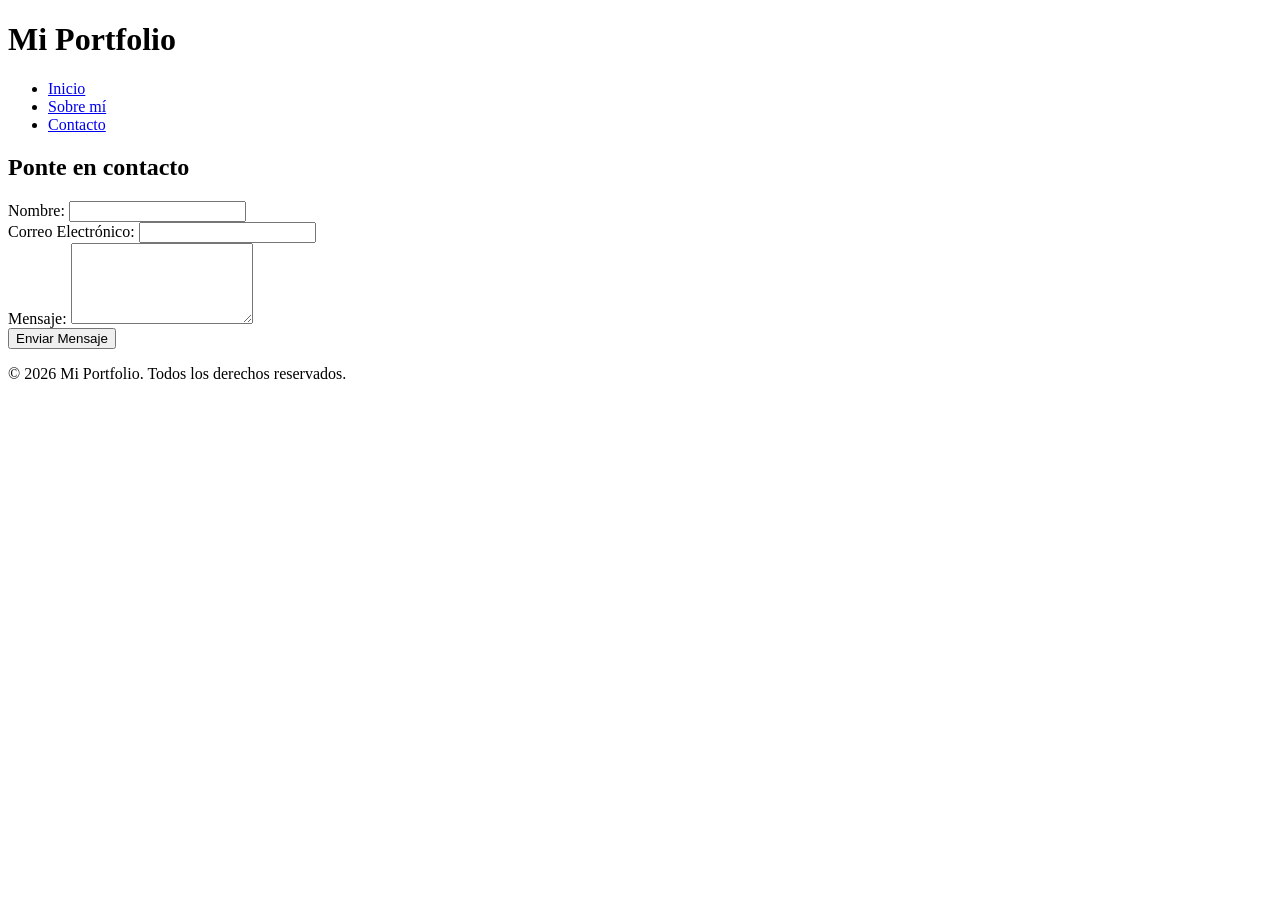
==== contacto.html @ b2cea7e1 "Añadido README.md, contacto.html y formularios.scss" ====
<!DOCTYPE html>
    <html lang="es">
    <head>
    <meta charset="UTF-8">
    <meta name="viewport" content="width=device-width, initial-scale=1.0">
    <title>Contacto - Mi Portfolio</title>
    <link rel="stylesheet" href="css/estilos.css">
    </head>
    <body>
    <header class="main-header">
        <div class="logo">
        <h1>Mi Portfolio</h1>
        </div>
        <nav class="main-nav">
        <ul>
            <li><a href="index.html">Inicio</a></li>
            <li><a href="sobre.html">Sobre mí</a></li>
            <li><a href="contacto.html" class="active">Contacto</a></li>
        </ul>
        </nav>
    </header>

    <main class="content">
        <section class="contact-section">
        <h2>Ponte en contacto</h2>
        <form action="#" method="post" class="contact-form">
            <div class="form-group">
            <label for="nombre">Nombre:</label>
            <input type="text" id="nombre" name="nombre" required>
            </div>
            
            <div class="form-group">
            <label for="email">Correo Electrónico:</label>
            <input type="email" id="email" name="email" required>
            </div>
            
            <div class="form-group">
            <label for="mensaje">Mensaje:</label>
            <textarea id="mensaje" name="mensaje" rows="5" required></textarea>
            </div>
            
            <button type="submit" class="btn">Enviar Mensaje</button>
        </form>
        </section>
    </main>

    <footer class="main-footer">
        <p>&copy; 2026 Mi Portfolio. Todos los derechos reservados.</p>
    </footer>
    </body>
    </html>
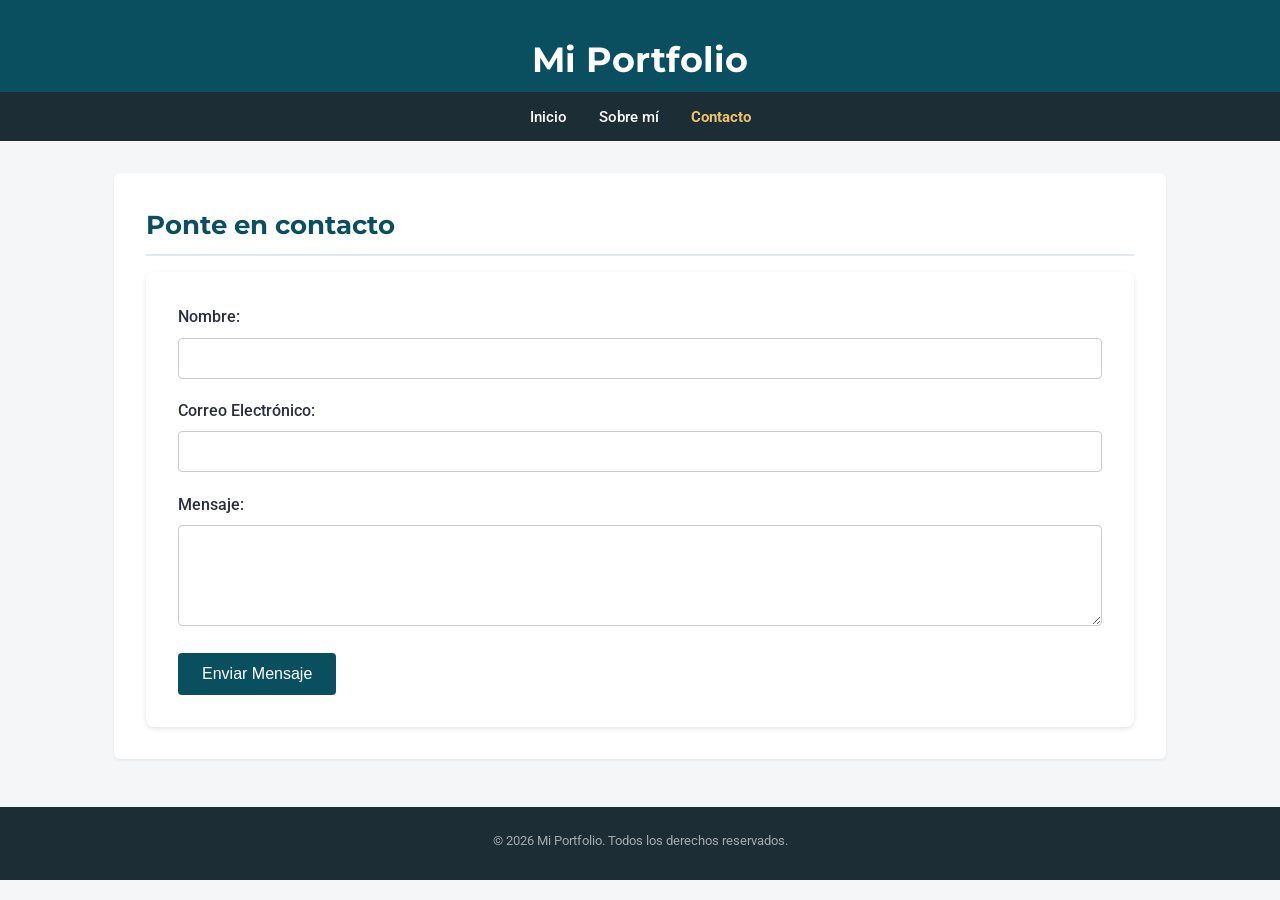
==== commit 34e728e0: "Subir README.md" ====
--- a/contacto.html
+++ b/contacto.html
@@ -4,7 +4,7 @@
     <meta charset="UTF-8">
     <meta name="viewport" content="width=device-width, initial-scale=1.0">
     <title>Contacto - Mi Portfolio</title>
-    <link rel="stylesheet" href="css/estilos.css">
+    <link rel="stylesheet" href="scss/estilos.css">
     </head>
     <body>
     <header class="main-header">
--- a/scss/estilos.css
+++ b/scss/estilos.css
@@ -0,0 +1,144 @@
+@import url("https://fonts.googleapis.com/css2?family=Montserrat:wght@600;700&family=Roboto:wght@400;500&display=swap");
+* {
+  box-sizing: border-box;
+  margin: 0;
+  padding: 0;
+}
+
+body {
+  font-family: "Roboto", sans-serif;
+  color: #2B2D42;
+  background-color: #F4F6F7;
+  line-height: 1.6;
+}
+
+h1, h2, h3 {
+  font-family: "Montserrat", sans-serif;
+}
+
+main {
+  max-width: 1100px;
+  margin: 2rem auto;
+  padding: 0 1.5rem;
+}
+
+section, article {
+  background-color: #FFFFFF;
+  padding: 2rem;
+  border-radius: 6px;
+  box-shadow: 0 1px 3px rgba(0, 0, 0, 0.08);
+  margin-bottom: 2rem;
+}
+section h2, article h2 {
+  color: #0A4F60;
+  font-size: 1.6rem;
+  padding-bottom: 0.5rem;
+  border-bottom: 2px solid #E2E8F0;
+  margin-bottom: 1rem;
+}
+section h3, article h3 {
+  color: #2B2D42;
+  font-size: 1.3rem;
+  margin-bottom: 1rem;
+}
+section p, article p {
+  margin-bottom: 0.8rem;
+}
+
+header {
+  background-color: #0A4F60;
+  color: #FFFFFF;
+  text-align: center;
+  padding-top: 2rem;
+}
+header h1 {
+  font-size: 2.2rem;
+  font-weight: 700;
+  margin-bottom: 0.2rem;
+}
+header p {
+  font-style: italic;
+  font-size: 0.95rem;
+  opacity: 0.9;
+  margin-bottom: 1.5rem;
+}
+header nav {
+  background-color: #1D2D35;
+}
+header nav ul {
+  display: flex;
+  justify-content: center;
+  list-style: none;
+  gap: 2rem;
+  padding: 0.75rem 0;
+}
+header nav ul li a {
+  color: #FFFFFF;
+  text-decoration: none;
+  font-weight: 500;
+  font-size: 0.95rem;
+  transition: color 0.3s ease;
+}
+header nav ul li a:hover {
+  color: #2A9D8F;
+}
+header nav ul li a.active, header nav ul li a[aria-current=page] {
+  color: #E9C46A;
+  font-weight: 700;
+}
+
+.contact-form {
+  background-color: #FFFFFF;
+  padding: 2rem;
+  border-radius: 8px;
+  box-shadow: 0 2px 5px rgba(0, 0, 0, 0.1);
+}
+.contact-form .form-group {
+  margin-bottom: 1.2rem;
+}
+.contact-form .form-group label {
+  display: block;
+  margin-bottom: 0.5rem;
+  font-weight: 500;
+}
+.contact-form .form-group input, .contact-form .form-group textarea {
+  width: 100%;
+  padding: 0.75rem;
+  border: 1px solid #CCC;
+  border-radius: 4px;
+  font-family: "Roboto", sans-serif;
+}
+.contact-form .form-group input:focus, .contact-form .form-group textarea:focus {
+  outline: none;
+  border-color: #0A4F60;
+}
+.contact-form .btn {
+  background-color: #0A4F60;
+  color: #FFFFFF;
+  border: none;
+  padding: 0.75rem 1.5rem;
+  font-size: 1rem;
+  border-radius: 4px;
+  cursor: pointer;
+  transition: background-color 0.3s ease;
+}
+.contact-form .btn:hover {
+  background-color: #2A9D8F;
+}
+
+footer {
+  background-color: #1D2D35;
+  color: #FFFFFF;
+  text-align: center;
+  padding: 1.5rem 1rem;
+  margin-top: 3rem;
+  font-size: 0.85rem;
+}
+footer p {
+  margin-bottom: 0.3rem;
+  opacity: 0.9;
+}
+footer p:last-child {
+  opacity: 0.6;
+  font-size: 0.8rem;
+}/*# sourceMappingURL=estilos.css.map */
